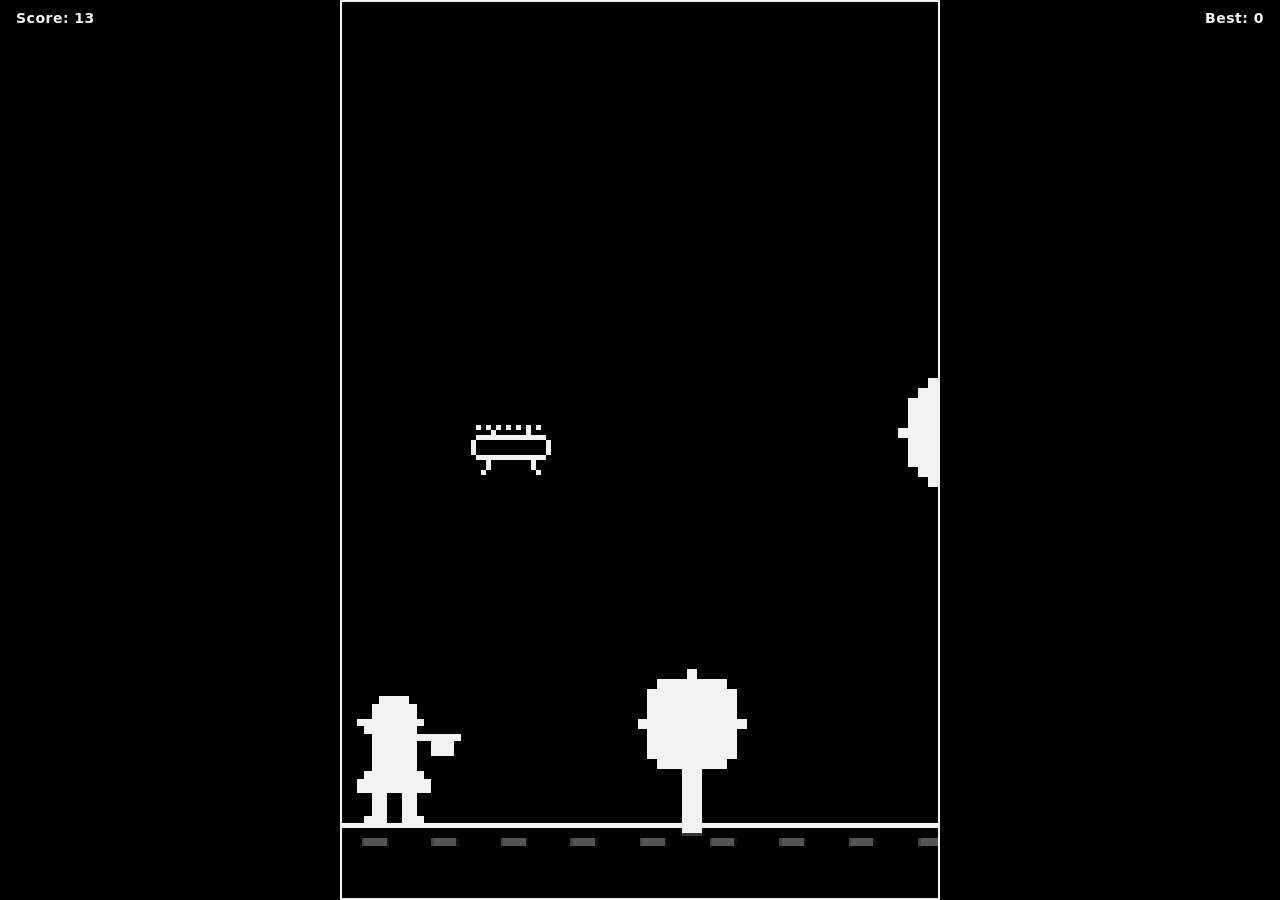
==== index.html @ 06d5e4f1 "fixing github actions build" ====
<!DOCTYPE html>
<html lang="en">
<head>
<meta charset="UTF-8" />
<meta name="viewport" content="width=device-width, initial-scale=1, maximum-scale=1, user-scalable=no" />
<title>Canopy Drone</title>
<link rel="stylesheet" href="src/styles/style.css" />
</head>
<body>
  <div id="game-container">
    <canvas id="game-canvas" width="240" height="360"></canvas>

    <div id="hud">
      <span id="score">Score: 0</span>
      <span id="best">Best: 0</span>
    </div>

    <div id="game-over-screen" class="overlay hidden">
      <h1 id="game-over-title">Game Over</h1>
      <p id="final-score">Score: 0</p>
      <button id="restart-button">Tap or press Space to restart</button>
    </div>

    <div id="pause-screen" class="overlay hidden">
      <h1>Paused</h1>
      <p>Press Space to resume</p>
    </div>

    <div id="touch-controls">
      <div id="touch-up" class="touch-zone"></div>
      <div id="touch-down" class="touch-zone"></div>
    </div>
  </div>

  <script src="src/components/game.js"></script>
</body>
</html>
---- src/styles/style.css ----
* {
  box-sizing: border-box;
  -webkit-tap-highlight-color: transparent;
}

html, body {
  height: 100%;
  margin: 0;
  background: #000000;
  color: #f2f2f2;
  font-family: "Segoe UI", system-ui, sans-serif;
  overflow: hidden;
}

#game-container {
  position: relative;
  width: 100vw;
  height: 100vh;
  display: flex;
  align-items: center;
  justify-content: center;
  touch-action: none;
}

#game-canvas {
  background: #000000;
  image-rendering: pixelated;
  image-rendering: crisp-edges;
  height: 100vh;
  max-width: 100vw;
  width: auto;
  aspect-ratio: 240 / 360;
  border: 2px solid #f2f2f2;
}

#hud {
  position: absolute;
  top: 10px;
  left: 0;
  right: 0;
  display: flex;
  justify-content: space-between;
  padding: 0 16px;
  font-size: 14px;
  font-weight: bold;
  letter-spacing: 0.5px;
  color: #f2f2f2;
  text-shadow: 1px 1px 0 #000;
  pointer-events: none;
}

.overlay {
  position: absolute;
  inset: 0;
  display: flex;
  flex-direction: column;
  align-items: center;
  justify-content: center;
  gap: 8px;
  background: rgba(0, 0, 0, 0.9);
  text-align: center;
  padding: 16px;
}

.overlay.hidden {
  display: none;
}

.overlay h1 {
  margin: 0;
  font-size: 24px;
  color: #f2f2f2;
}

#restart-button {
  margin-top: 12px;
  padding: 10px 16px;
  font-size: 14px;
  background: transparent;
  color: #f2f2f2;
  border: 2px solid #f2f2f2;
  border-radius: 0;
  cursor: pointer;
}

#restart-button:hover {
  background: #f2f2f2;
  color: #000000;
}

#touch-controls {
  position: absolute;
  inset: 0;
  display: flex;
  flex-direction: column;
}

.touch-zone {
  flex: 1;
}
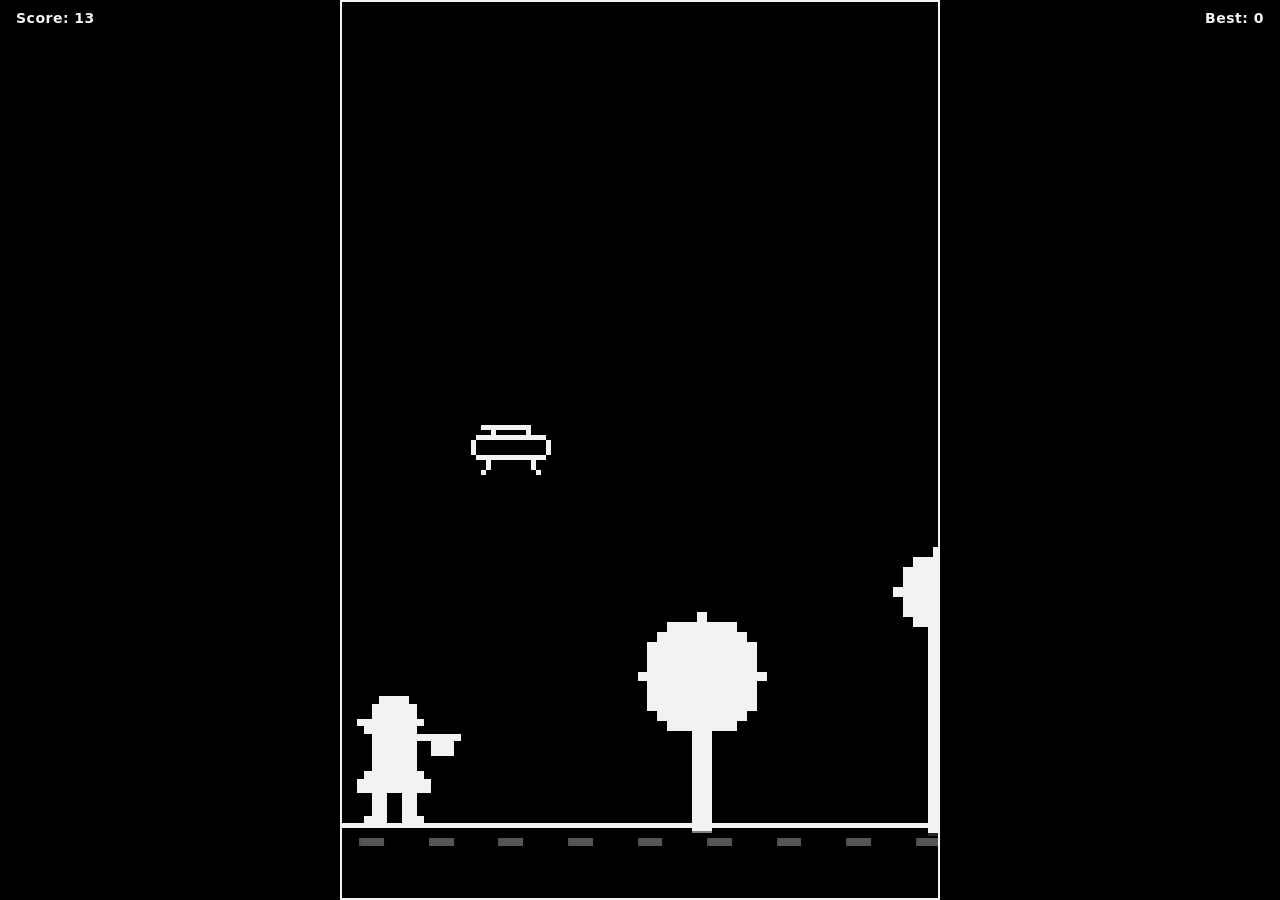
==== commit 1998e801: "Standardize on a flat repo-root layout Two conflicting fixes landed for the docker/Pages 403: index." ====
--- a/index.html
+++ b/index.html
@@ -4,7 +4,7 @@
 <meta charset="UTF-8" />
 <meta name="viewport" content="width=device-width, initial-scale=1, maximum-scale=1, user-scalable=no" />
 <title>Canopy Drone</title>
-<link rel="stylesheet" href="src/styles/style.css" />
+<link rel="stylesheet" href="style.css" />
 </head>
 <body>
   <div id="game-container">
@@ -32,6 +32,6 @@
     </div>
   </div>
 
-  <script src="src/components/game.js"></script>
+  <script src="game.js"></script>
 </body>
 </html>
--- a/style.css
+++ b/style.css
@@ -0,0 +1,100 @@
+* {
+  box-sizing: border-box;
+  -webkit-tap-highlight-color: transparent;
+}
+
+html, body {
+  height: 100%;
+  margin: 0;
+  background: #000000;
+  color: #f2f2f2;
+  font-family: "Segoe UI", system-ui, sans-serif;
+  overflow: hidden;
+}
+
+#game-container {
+  position: relative;
+  width: 100vw;
+  height: 100vh;
+  display: flex;
+  align-items: center;
+  justify-content: center;
+  touch-action: none;
+}
+
+#game-canvas {
+  background: #000000;
+  image-rendering: pixelated;
+  image-rendering: crisp-edges;
+  height: 100vh;
+  max-width: 100vw;
+  width: auto;
+  aspect-ratio: 240 / 360;
+  border: 2px solid #f2f2f2;
+}
+
+#hud {
+  position: absolute;
+  top: 10px;
+  left: 0;
+  right: 0;
+  display: flex;
+  justify-content: space-between;
+  padding: 0 16px;
+  font-size: 14px;
+  font-weight: bold;
+  letter-spacing: 0.5px;
+  color: #f2f2f2;
+  text-shadow: 1px 1px 0 #000;
+  pointer-events: none;
+}
+
+.overlay {
+  position: absolute;
+  inset: 0;
+  display: flex;
+  flex-direction: column;
+  align-items: center;
+  justify-content: center;
+  gap: 8px;
+  background: rgba(0, 0, 0, 0.9);
+  text-align: center;
+  padding: 16px;
+}
+
+.overlay.hidden {
+  display: none;
+}
+
+.overlay h1 {
+  margin: 0;
+  font-size: 24px;
+  color: #f2f2f2;
+}
+
+#restart-button {
+  margin-top: 12px;
+  padding: 10px 16px;
+  font-size: 14px;
+  background: transparent;
+  color: #f2f2f2;
+  border: 2px solid #f2f2f2;
+  border-radius: 0;
+  cursor: pointer;
+}
+
+#restart-button:hover {
+  background: #f2f2f2;
+  color: #000000;
+}
+
+#touch-controls {
+  position: absolute;
+  inset: 0;
+  display: flex;
+  flex-direction: column;
+}
+
+.touch-zone {
+  flex: 1;
+}
